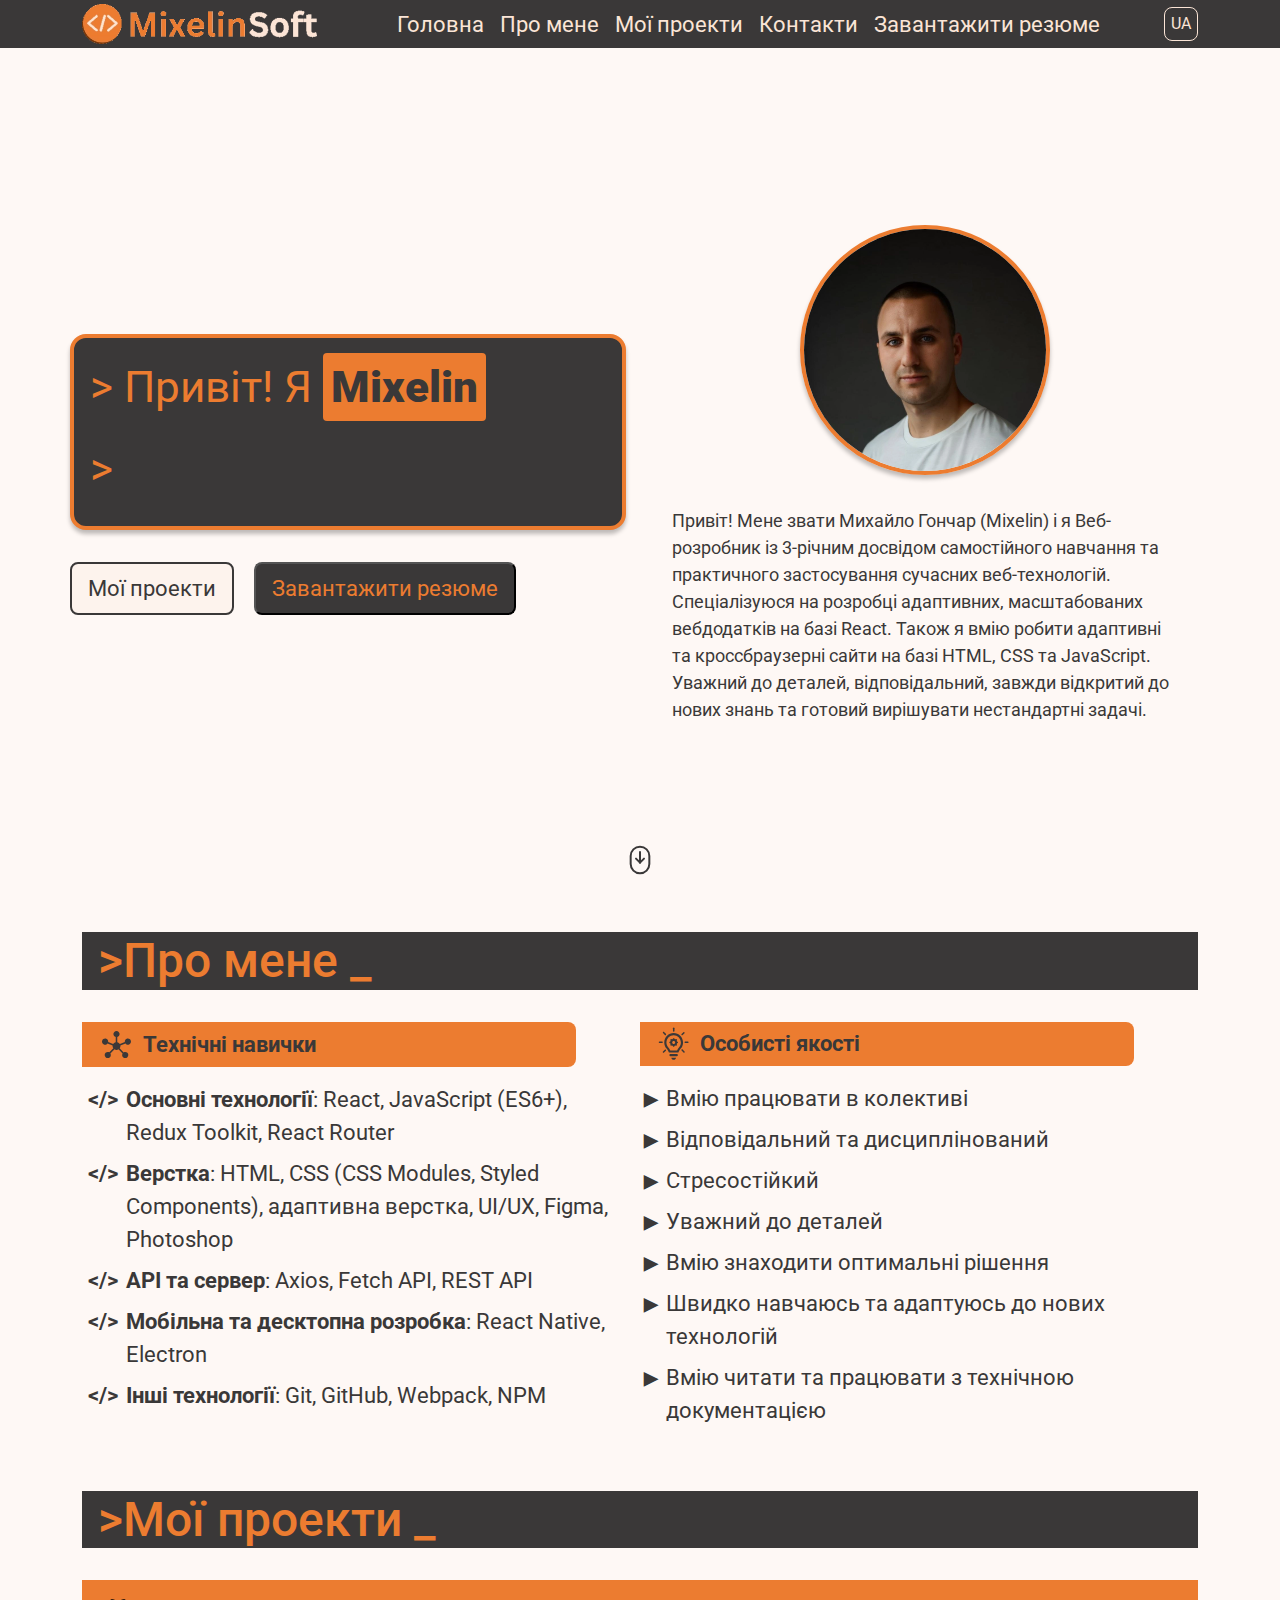
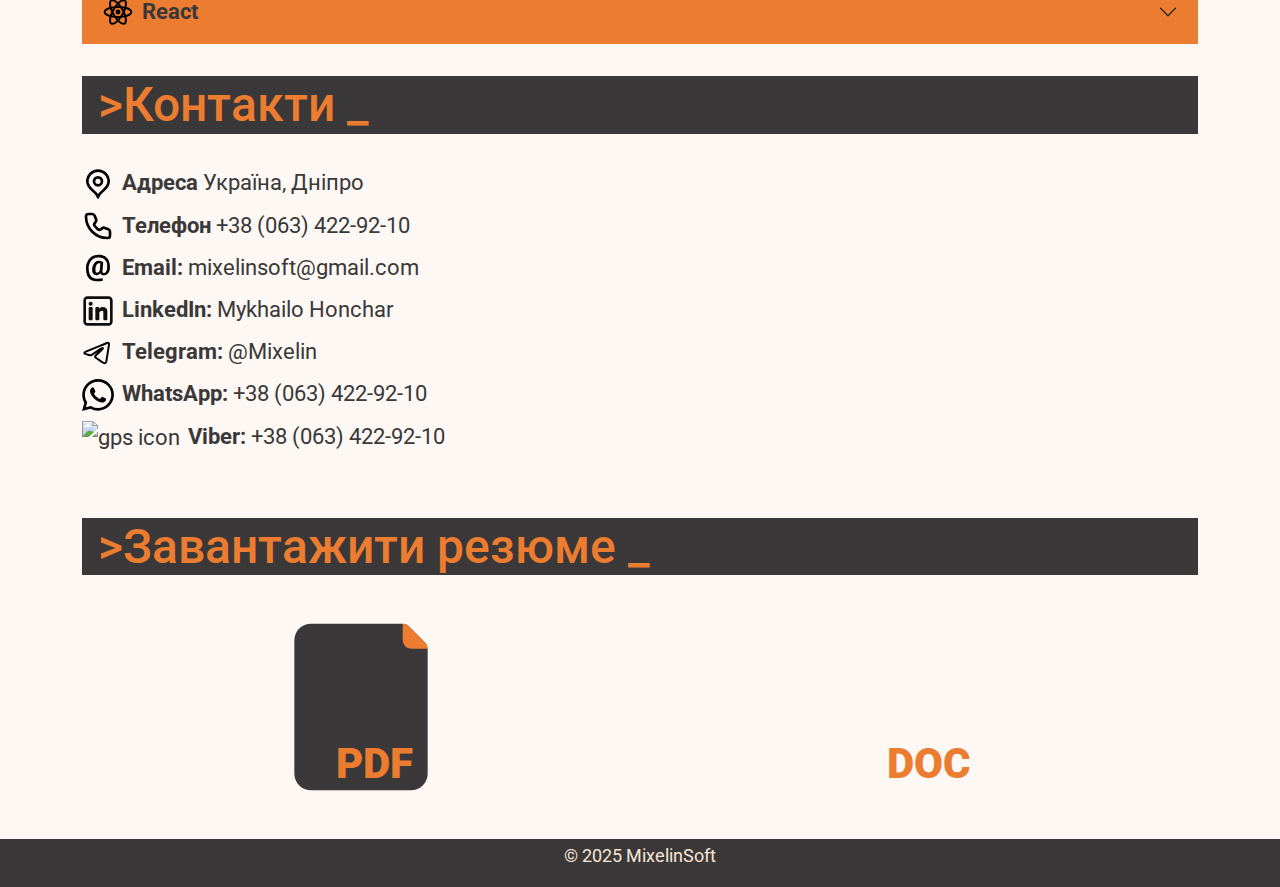
==== index.html @ 6a60ce45 "uncomment project menu items in index.html for visibility" ====
<!DOCTYPE html>
<html lang="en">
  <head>
    <meta charset="UTF-8" />
    <meta name="viewport" content="width=device-width, user-scalable=no" />
    <link rel="preconnect" href="https://fonts.googleapis.com" />
    <link rel="preconnect" href="https://fonts.gstatic.com" crossorigin />
    <link
      href="https://fonts.googleapis.com/css2?family=Roboto:ital,wght@0,100..900;1,100..900&display=swap"
      rel="stylesheet"
    />
    <link rel="stylesheet" href="css/reset.css" />
    <link rel="stylesheet" href="css/bootstrap.min.css" />
    <link rel="stylesheet" href="css/style.css" />
    <title>MixelinSoft</title>
  </head>
  <body>
    <header>
      <div class="container nav-container">
        <nav>
          <button
            class="menu-button"
            data-bs-toggle="offcanvas"
            data-bs-target="#asideMenu"
          >
            <span></span>
            <span></span>
            <span></span>
          </button>
          <div class="logo">
            <img src="assets//images/Logo.webp" alt="" />
          </div>

          <div class="desktop-menu">
            <ul class="menu-list">
              <li data-text="home" class="menu-item" data-scroll="home">
                Home
              </li>
              <li data-text="about" class="menu-item" data-scroll="about">
                About
              </li>
              <li data-text="projects" class="menu-item" data-scroll="projects">
                My Projects
              </li>
              <li data-text="contacts" class="menu-item" data-scroll="contacts">
                Contancts
              </li>
              <li data-text="cv" class="menu-item" data-scroll="cv">
                Download CV
              </li>
            </ul>
          </div>
          <div class="menu-language">
            <button class="language-button">EN</button>
          </div>

          <div
            class="offcanvas offcanvas-start mobile-menu"
            tabindex="-1"
            id="asideMenu"
            aria-labelledby="offcanvasExampleLabel"
          >
            <div class="offcanvas-header">
              <h3 class="offcanvas-title" data-text="menu">Menu</h3>
              <button
                type="button"
                class="btn-close"
                data-bs-dismiss="offcanvas"
                aria-label="Close"
              ></button>
            </div>
            <div class="offcanvas-body">
              <ul class="menu-list">
                <li
                  data-text="home"
                  class="menu-item"
                  data-scroll="home"
                  data-bs-dismiss="offcanvas"
                >
                  Home
                </li>
                <li
                  data-text="about"
                  class="menu-item"
                  data-scroll="about"
                  data-bs-dismiss="offcanvas"
                >
                  About
                </li>
                <li
                  data-text="projects"
                  class="menu-item"
                  data-scroll="projects"
                  data-bs-dismiss="offcanvas"
                >
                  My Projects
                </li>
                <li
                  data-text="contacts"
                  class="menu-item"
                  data-scroll="contacts"
                  data-bs-dismiss="offcanvas"
                >
                  Contancts
                </li>
                <li
                  data-text="cv"
                  class="menu-item"
                  data-scroll="cv"
                  data-bs-dismiss="offcanvas"
                >
                  Download CV
                </li>
              </ul>
            </div>
          </div>
        </nav>

        <ul class="language-selector">
          <li class="language-selector-item" data-lang="EN">EN</li>
          <li class="language-selector-item" data-lang="UA">UA</li>
          <li class="language-selector-item" data-lang="RU">RU</li>
        </ul>
      </div>
    </header>

    <main>
      <section class="section-hero">
        <div class="container hero-container">
          <div class="hero-content">
            <div class="hero-content-info-container hero-content-block">
              <div class="hero-info-terminal">
                <p>
                  > <span data-text="greeting"></span>
                  <span class="terminal-name">Mixelin</span>
                </p>
                <p>> <span class="typewriter-terminal"></span></p>
              </div>
              <div class="hero-info-buttons">
                <button
                  data-text="projects"
                  class="button button-outline"
                  data-scroll="projects"
                >
                  My Projects
                </button>
                <button data-text="cv" class="button" data-scroll="cv">
                  Download CV
                </button>
              </div>
            </div>
            <div class="hero-content-photo-container hero-content-block">
              <div class="hero-photo">
                <img src="assets/images/Hero.webp" alt="" />
              </div>
              <div data-text="presentation" class="hero-info"></div>
            </div>
          </div>
        </div>
        <div class="scroll">
          <img src="assets/icons/scroll.svg" alt="scroll" />
        </div>
      </section>

      <section class="section-about">
        <div class="container about-container">
          <h2 class="section-title">
            ><span data-text="about">About me</span>
          </h2>
          <div class="about-content">
            <div class="about-block about-techincal-skills">
              <div class="about-block-title">
                <img
                  src="assets/icons/tech-skills.svg"
                  alt="tech skills icon"
                />
                <span data-text="technicalSkills">Techincal Skills</span>
              </div>
              <ul class="about-list">
                <li class="about-list-item">
                  <span class="tech-title" data-text="tech1t">Tech Skill</span>:
                  <span class="tech-description" data-text="tech1d"
                    >Tech Skill</span
                  >
                </li>
                <li class="about-list-item">
                  <span class="tech-title" data-text="tech2t">Tech Skill</span>:
                  <span class="tech-description" data-text="tech2d"
                    >Tech Skill</span
                  >
                </li>
                <li class="about-list-item">
                  <span class="tech-title" data-text="tech3t">Tech Skill</span>:
                  <span class="tech-description" data-text="tech3d"
                    >Tech Skill</span
                  >
                </li>
                <li class="about-list-item">
                  <span class="tech-title" data-text="tech4t">Tech Skill</span>:
                  <span class="tech-description" data-text="tech4d"
                    >Tech Skill</span
                  >
                </li>
                <li class="about-list-item">
                  <span class="tech-title" data-text="tech5t">Tech Skill</span>:
                  <span class="tech-description" data-text="tech5d"
                    >Tech Skill</span
                  >
                </li>
              </ul>
            </div>
            <div class="about-block about-personal-skills">
              <div class="about-block-title">
                <img
                  src="assets/icons/soft-skills.svg"
                  alt="tech skills icon"
                />
                <span data-text="softSkills">Soft Skills</span>
              </div>
              <ul class="about-list">
                <li class="about-list-item soft-skill-item">
                  <span class="tech-description" data-text="soft1"
                    >Soft Skill</span
                  >
                </li>
                <li class="about-list-item soft-skill-item">
                  <span class="tech-description" data-text="soft2"
                    >Soft Skill</span
                  >
                </li>
                <li class="about-list-item soft-skill-item">
                  <span class="tech-description" data-text="soft3"
                    >Soft Skill</span
                  >
                </li>
                <li class="about-list-item soft-skill-item">
                  <span class="tech-description" data-text="soft4"
                    >Soft Skill</span
                  >
                </li>
                <li class="about-list-item soft-skill-item">
                  <span class="tech-description" data-text="soft5"
                    >Soft Skill</span
                  >
                </li>
                <li class="about-list-item soft-skill-item">
                  <span class="tech-description" data-text="soft6"
                    >Soft Skill</span
                  >
                </li>
                <li class="about-list-item soft-skill-item">
                  <span class="tech-description" data-text="soft7"
                    >Soft Skill</span
                  >
                </li>
              </ul>
            </div>
          </div>
        </div>
      </section>

      <section class="section-projects">
        <div class="container projects-container">
          <h2 class="section-title">
            ><span data-text="projects">Projects</span>
          </h2>

          <div class="accordion accordion-flush" id="accordion">
            <!-- <div class="accordion-item">
              <h2 class="accordion-header">
                <button
                  class="accordion-button collapsed"
                  type="button"
                  data-bs-toggle="collapse"
                  data-bs-target="#collapseOne"
                  aria-expanded="true"
                  aria-controls="collapseOne"
                >
                  <div class="accordion-icon">
                    <img src="assets/icons/html.svg" alt="html icon" />
                  </div>
                  <div class="accordion-title" data-text="projectsHTML">
                    HTML Coding
                  </div>
                </button>
              </h2>
              <div
                id="collapseOne"
                data-bs-parent="accordion"
                class="accordion-collapse collapse"
              >
                <div class="accordion-body">
                  Lorem ipsum dolor sit amet, consectetur adipisicing elit.
                  Velit veniam architecto ea similique, praesentium fugiat
                  soluta quidem quia. Velit voluptas cum id eum neque
                  necessitatibus facilis. Qui doloremque fugiat vel.
                </div>
              </div>
            </div> -->

            <div class="accordion-item">
              <h2 class="accordion-header">
                <button
                  class="accordion-button collapsed"
                  type="button"
                  data-bs-toggle="collapse"
                  data-bs-target="#collapseTwo"
                  aria-expanded="false"
                  aria-controls="collapseTwo"
                >
                  <div class="accordion-icon">
                    <img src="assets/icons/react.svg" alt="html icon" />
                  </div>
                  <div class="accordion-title">React</div>
                </button>
              </h2>
              <div
                id="collapseTwo"
                class="accordion-collapse collapse"
                data-bs-parent="accordion"
              >
                <div class="accordion-body">
                  <ul class="projects-list">
                    <li class="projects-list-item">
                      <div class="project-icon">
                        <img
                          src="assets/icons/projects-icons/clover-calc.png"
                        />
                      </div>
                      <div class="project-link">
                        <a
                          href="https://clovercalc.netlify.app/"
                          target="_blank"
                          >CloverCalc</a
                        >
                      </div>
                      <div class="project-description">
                        <span data-text="projectsCloverCalcD"
                          >Project description</span
                        >
                        <div class="project-technologies">
                          <span
                            class="project-technologies-title"
                            data-text="projectTechnologies"
                          >
                            Thech stack
                          </span>
                          <span data-text="projectsCloverCalcT"></span>
                        </div>
                      </div>
                    </li>
                  </ul>
                </div>
              </div>
            </div>
            <!-- <div class="accordion-item">
              <h2 class="accordion-header">
                <button
                  class="accordion-button collapsed"
                  type="button"
                  data-bs-toggle="collapse"
                  data-bs-target="#collapseThree"
                  aria-expanded="false"
                  aria-controls="collapseThree"
                >
                  Accordion Item #3
                </button>
              </h2>
              <div
                id="collapseThree"
                class="accordion-collapse collapse"
                data-bs-parent="#accordionExample"
              >
                <div class="accordion-body">
                  <strong>This is the third item's accordion body.</strong> It
                  is hidden by default, until the collapse plugin adds the
                  appropriate classes that we use to style each element. These
                  classes control the overall appearance, as well as the showing
                  and hiding via CSS transitions. You can modify any of this
                  with custom CSS or overriding our default variables. It's also
                  worth noting that just about any HTML can go within the
                  <code>.accordion-body</code>, though the transition does limit
                  overflow.
                </div>
              </div>
            </div> -->
          </div>
        </div>
      </section>

      <section class="section-contacts">
        <div class="container contacts-container">
          <h2 class="section-title">
            ><span data-text="contacts">Contancts</span>
          </h2>
          <div class="contacts-content">
            <div class="contacts-item">
              <div class="contacts-item-image">
                <img src="assets/icons/gps.svg" alt="gps icon" />
              </div>
              <div class="contacts-item-info">
                <span class="contacts-item-title" data-text="addressTitle"
                  >Address:</span
                >
                <span data-text="address">Ukraine, Dnipro</span>
              </div>
            </div>

            <div class="contacts-item">
              <div class="contacts-item-image">
                <img src="assets/icons/phone.svg" alt="gps icon" />
              </div>
              <div class="contacts-item-info">
                <span class="contacts-item-title" data-text="phoneTitle"
                  >Phone:</span
                >
                <span><a href="tel:+380634229210">+38 (063) 422-92-10</a></span>
              </div>
            </div>

            <div class="contacts-item">
              <div class="contacts-item-image">
                <img src="assets/icons/email.svg" alt="gps icon" />
              </div>
              <div class="contacts-item-info">
                <span class="contacts-item-title">Email:</span>
                <span>
                  <a href="mailto:mixelinsoft@gmail.com"
                    >mixelinsoft@gmail.com</a
                  >
                </span>
              </div>
            </div>

            <div class="contacts-item">
              <div class="contacts-item-image">
                <img src="assets/icons/linkedin.svg" alt="gps icon" />
              </div>
              <div class="contacts-item-info">
                <span class="contacts-item-title">LinkedIn:</span>
                <span>
                  <a
                    href="https://www.linkedin.com/in/mykhailo-honchar-840920263/"
                    target="_blank"
                    >Mykhailo Honchar</a
                  >
                </span>
              </div>
            </div>

            <div class="contacts-item">
              <div class="contacts-item-image">
                <img src="assets/icons/telegram.svg" alt="gps icon" />
              </div>
              <div class="contacts-item-info">
                <span class="contacts-item-title">Telegram:</span>
                <span>
                  <a href="https://t.me/Mixelin" target="_blank">@Mixelin</a>
                </span>
              </div>
            </div>

            <div class="contacts-item">
              <div class="contacts-item-image">
                <img src="assets/icons/whatsapp.svg" alt="gps icon" />
              </div>
              <div class="contacts-item-info">
                <span class="contacts-item-title">WhatsApp:</span>
                <span>
                  <a href="https://wa.me/380634229210" target="_blank"
                    >+38 (063) 422-92-10</a
                  >
                </span>
              </div>
            </div>

            <div class="contacts-item">
              <div class="contacts-item-image">
                <img src="assets/icons/Viber.svg" alt="gps icon" />
              </div>
              <div class="contacts-item-info">
                <span class="contacts-item-title">Viber:</span>
                <span>
                  <a href="viber://chat?number=%2B380634229210" target="_blank"
                    >+38 (063) 422-92-10</a
                  >
                </span>
              </div>
            </div>
          </div>
        </div>
      </section>

      <section class="section-cv">
        <div class="container cv-container">
          <h2 class="section-title">><span data-text="cv">CV </span></h2>
          <div class="cv-content">
            <div class="cv-doc-button" data-doc-type="pdf">
              <img src="assets/icons/doc.svg" alt="" />
              <div class="cv-doc-type">PDF</div>
              <div class="cv-links">
                <a download href="cv/Mykhailo Honchar - CV.pdf">EN</a>
                <a download href="cv/Михайло Гончар - Резюме.pdf">UA</a>
                <a download href="cv/Михаил Гончар - Резюме.pdf">RU</a>
              </div>
            </div>
            <div class="cv-doc-button" data-doc-type="doc">
              <img src="assets/icons/DOC.svg" alt="" />
              <div class="cv-doc-type">DOC</div>
              <div class="cv-links">
                <a download href="cv/Mykhailo Honchar - CV.docx">EN</a>
                <a download href="cv/Михайло Гончар - Резюме.docx">UA</a>
                <a download href="cv/Михаил Гончар - Резюме.docx">RU</a>
              </div>
            </div>
          </div>
        </div>
      </section>

      <img
        class="scrollToTop"
        src="assets/icons/up.svg"
        alt="scroll to top button"
        style="opacity: 0; visibility: hidden"
      />
    </main>

    <footer class="footer">
      <p class="copyright">© 2025 MixelinSoft</p>
    </footer>

    <script type="module" src="js/data-localization.js"></script>
    <script type="module" src="js/localization.js"></script>
    <script src="js/bootstrap.min.js"></script>
    <script src="https://unpkg.com/typewriter-effect@latest/dist/core.js"></script>
    <script defer type="module" src="js/index.js"></script>
  </body>
</html>
---- css/style.css ----
/* Variables */
:root {
  --backgroundcolor: rgba(251, 229, 214, 0.25);
  --darkColor: rgba(58, 56, 56, 255);
  --orangeColor: rgba(236, 124, 48, 255);
  --lightColor: rgba(251, 229, 214, 255);
}

/* ScrollBar */
::-webkit-scrollbar {
  width: 8px;
}
::-webkit-scrollbar-track {
  background: var(--backgroundcolor);
  border-radius: 10px;
}
::-webkit-scrollbar-thumb {
  background: var(--orangeColor);
  border: 1px solid var(--lightColor);
  border-radius: 10px;
}
::-webkit-scrollbar-thumb:hover {
  background: var(--darkColor);
}
::-webkit-scrollbar-button {
  display: none;
}

/* Scroll To Top Button */
.scrollToTop {
  width: 32px;
  height: 32px;
  position: fixed;
  bottom: 32px;
  right: 16px;
  cursor: pointer;
  transition: opacity 0.3s ease-in-out, visibility 0.3s ease-in-out;
}
.scrollToTop:hover {
  opacity: 1;
}

/* Global Styles */
body {
  background-color: var(--backgroundcolor);
  color: var(--darkColor);
  font-family: roboto;
  padding-top: 48px;
}
.container {
  height: 100%;
}
.button {
  font-size: 22px;
  border-radius: 8px;
  padding: 8px 16px;
  background-color: var(--darkColor);
  color: var(--orangeColor);
}
.button-outline {
  background-color: var(--backgroundcolor);
  color: var(--darkColor);
  border: 2px solid var(--darkColor);
}
.section-title {
  margin-top: 32px;
  margin-bottom: 32px;
  padding-left: 16px;
  background-color: var(--darkColor);
  color: var(--orangeColor);
  font-size: 48px;
}
.section-title::after {
  content: ' _';
  opacity: 1;
  animation: blink 1s infinite;
}

/* Header */
header {
  position: fixed;
  top: 0;
  left: 0;
  right: 0;
  height: 48px;
  background-color: var(--darkColor);
  z-index: 1000;
}
nav {
  height: 100%;
  display: flex;
  align-items: center;
  justify-content: space-between;
}
.nav-container {
  position: relative;
}
.menu-button {
  display: none;
  flex-direction: column;
  width: 40px;
  height: 40px;
  background-color: transparent;
  border: none;
  position: fixed;
  padding: 0 4px;
  left: 4px;
}
.menu-button span {
  background-color: var(--lightColor);
  border-radius: 6px;
  height: 4px;
  margin: 4px 0;
}
.logo {
  height: 100%;
  padding: 4px 0;
  display: flex;
  align-items: center;
  cursor: pointer;
  transform: scale(1);
  transition: transform 0.1s ease-in-out;
}
.logo:hover {
  transform: scale(1.025);
}
.logo img {
  height: 100%;
}
.desktop-menu {
  display: flex;
  height: 100%;
  align-items: center;
}
.mobile-menu .menu-item {
  color: var(--darkColor);
  font-size: 28px;
  cursor: pointer;
  border-bottom: 1px solid var(--darkColor);
  margin-bottom: 6px;
}
.desktop-menu .menu-list {
  height: 100%;
  display: flex;
  align-items: center;
  margin: 0;
}
.desktop-menu .menu-item {
  margin-left: 16px;
  cursor: pointer;
  font-size: 22px;
  color: var(--lightColor);
  border: none;
}
.desktop-menu .menu-item:hover {
  color: white;
  border-bottom: 1px solid white;
  text-shadow: 0 4px 4px rgba(255, 255, 255, 0.25);
}
.menu-language {
  position: relative;
  margin-left: 32px;
}
.language-button {
  padding: 4px 6px;
  border-radius: 8px;
  border: 1px solid var(--lightColor);
  background-color: var(--darkColor);
  color: var(--lightColor);
  cursor: pointer;
}
.language-selector {
  display: none;
  position: absolute;
  right: 8px;
  top: 48px;
  width: 64px;
  padding: 0;
  background-color: var(--darkColor);
  border: 1px solid var(--lightColor);
  border-top: none;
  border-radius: 0 0 8px 8px;
  transition: opacity 0.3s ease-in-out;
}
.active {
  display: block;
}
.language-selector-item {
  text-align: center;
  padding: 4px 0;
  cursor: pointer;
  color: var(--lightColor);
}
.language-selector-item:not(:last-child) {
  border-bottom: 1px solid var(--lightColor);
}

/* Hero Section */
.section-hero {
  height: calc(100vh - 48px);
  min-height: calc(100vh - 48px);
  padding-bottom: 48px;
}
.hero-container {
  padding: 16px 0;
  display: flex;
  justify-content: center;
  align-items: center;
  height: 100%;
}
.hero-content {
  display: flex;
  align-items: center;
  width: 100%;
}
.hero-content-block {
  padding-top: 48px;
  width: 50%;
  height: 100%;
}
.hero-content-info-container {
  display: flex;
  flex-direction: column;
  justify-content: center;
}
.hero-info-terminal {
  width: calc(100% - 14px);
  height: 196px;
  border: 4px solid var(--orangeColor);
  padding: 16px;
  border-radius: 16px;
  font-size: 44px;
  background-color: var(--darkColor);
  color: var(--orangeColor);
  box-shadow: 0 4px 4px rgba(0, 0, 0, 0.25);
  cursor: crosshair;
  user-select: none;
}
.terminal-name {
  padding: 8px;
  border-radius: 4px;
  font-weight: 900;
  background-color: var(--orangeColor);
  color: var(--darkColor);
}
.hero-info-buttons {
  margin-top: 32px;
}
.hero-info-buttons button {
  margin-right: 16px;
}
.hero-content-photo-container {
  display: flex;
  flex-direction: column;
  justify-content: center;
  align-items: center;
}
.hero-photo img {
  border: 4px solid var(--orangeColor);
  border-radius: 50%;
  width: 400px;
  box-shadow: 0 4px 4px rgba(0, 0, 0, 0.25);
  cursor: none;
}
.hero-info {
  margin-top: 32px;
  font-size: 18px;
  padding: 0 32px;
}
.scroll {
  position: absolute;
  bottom: 24px;
  left: 50%;
  transform: translateX(-50%);
}

/* About Section */
.about-content {
  display: flex;
}
.about-block {
  width: 50%;
}
.about-block-title {
  display: flex;
  align-items: center;
  width: calc(100% - 64px);
  background-color: var(--orangeColor);
  color: var(--darkColor);
  border-radius: 0 8px 8px 0;
  font-size: 22px;
  font-weight: 700;
  padding: 4px 16px;
}
.about-block-title img {
  margin-right: 8px;
}
.about-list {
  padding: 16px 8px;
  font-size: 22px;
}
.about-list-item {
  position: relative;
  margin-left: 36px;
}
.about-list-item:not(:last-child) {
  margin-bottom: 8px;
}
.about-list-item::before {
  content: '</>';
  position: absolute;
  left: -38px;
  top: 0;
  font-weight: 700;
}
.tech-title {
  font-weight: 700;
}
.soft-skill-item {
  margin-left: 18px;
}
.soft-skill-item::before {
  left: -22px;
  top: 3px;
  font-size: 18px;
  content: '▶';
}

/* Projects Section */
.accordion-button {
  background-color: var(--orangeColor);
  color: var(--darkColor);
  font-size: 22px;
  font-weight: 700;
  box-shadow: none;
}
.accordion-button:focus {
  box-shadow: none;
}
.accordion-button:not(.collapsed) {
  background-color: var(--lightColor);
  border: none;
}
.accordion-item {
  background-color: var(--backgroundcolor);
}
.accordion-icon {
  margin-right: 8px;
}
.accordion-icon img {
  width: 32px;
  height: 32px;
}
.accordion-title {
  color: var(--darkColor);
}
.projects-list {
  padding-left: 0;
}
.projects-list-item {
  display: flex;
  margin-bottom: 8px;
}
.project-icon {
  margin-top: 4px;
  margin-right: 8px;
}
.project-icon img {
  width: 16px;
  height: 16px;
}
.project-link {
  position: relative;
  font-size: 18px;
  font-weight: 700;
  margin-right: 16px;
}
.project-link::after {
  content: '-';
  position: absolute;
  right: -12px;
}
.project-link a {
  padding: 0;
  color: var(--darkColor);
}
.project-description {
  font-size: 18px;
}
.project-technologies {
  font-weight: 300;
}
.project-technologies-title {
  font-weight: 600;
}
.project-technologies-title::after {
  content: ':';
  margin-right: 2px;
}

/* Contacts Section */
.section-contacts {
  padding-bottom: 32px;
}
.contacts-item {
  display: flex;
  align-items: center;
  font-size: 22px;
}
.contacts-item:not(:last-child) {
  margin-bottom: 8px;
}
.contacts-item a {
  text-decoration: none;
  color: var(--darkColor);
}
.contacts-item-image {
  margin-right: 8px;
}
.contacts-item-image img {
  width: 32px;
  height: 32px;
}
.contacts-item-title {
  font-weight: 700;
}

/* CV Section */
.cv-content {
  display: flex;
  justify-content: space-around;
  width: 100%;
  padding-bottom: 32px;
}
.cv-doc-button {
  position: relative;
  width: 200px;
  display: flex;
  flex-direction: column;
  align-items: center;
  cursor: pointer;
}
.cv-doc-button img {
  width: 200px;
}
.cv-doc-type {
  position: absolute;
  bottom: 12px;
  right: 48px;
  font-size: 42px;
  font-weight: 900;
  color: var(--orangeColor);
}
.cv-links {
  opacity: 0;
  display: none;
  position: absolute;
  top: 64px;
  padding: 8px 16px;
  border: 1px solid var(--orangeColor);
  border-radius: 8px;
  background-color: var(--darkColor);
  box-shadow: 0 4px 4px rgba(0, 0, 0, 0.25);
  transition: opacity 3s ease-in-out;
}
.cv-links.active {
  opacity: 1;
  display: block;
}
.cv-links a {
  font-size: 24px;
  margin-bottom: 16px;

  text-decoration: none;
  color: var(--lightColor);
}
.cv-links a:not(:last-child)::after {
  content: ' | ';
}

/* Footer */
.footer {
  height: 48px;
  display: flex;
  justify-content: center;
  align-items: center;
  font-size: 18px;
  background-color: var(--darkColor);
  color: var(--lightColor);
}

@media (max-width: 1399px) {
  .hero-photo img {
    width: 250px;
  }
}

@media (max-width: 1199px) {
  .desktop-menu .menu-item {
    margin-left: 12px;
    cursor: pointer;
    font-size: 18px;
    color: var(--lightColor);
    border: none;
  }
  .hero-info-terminal {
    font-size: 40px;
    height: 178px;
  }
  .hero-info {
    line-height: 1.2;
    font-size: 16px;
  }
}

@media (max-width: 991px) {
  .menu-button {
    display: flex;
  }
  .desktop-menu {
    display: none;
  }
  .offcanvas {
    background-color: #fef8f5;
    color: var(--darkColor);
  }
  .offcanvas .menu-item {
    color: var(--darkColor);
  }
  .logo {
    margin-left: 36px;
  }
  .scroll {
    display: none;
  }
  .section-hero {
    height: 100%;
  }
  .hero-content {
    flex-direction: column;
  }
  .hero-content-block {
    width: 100%;
  }
  .hero-info-buttons {
    margin-top: 16px;
    margin-bottom: 16px;
  }
  .hero-photo img {
    width: 400px;
  }
  .about-content {
    flex-direction: column;
  }
  .about-block {
    width: 100%;
  }
}

@media (max-width: 767px) {
  .section-title {
    font-size: 32px;
  }
}
@media (max-width: 575px) {
  .logo {
    padding-left: 8px;
  }
  .logo img {
    width: 200px;
    height: auto;
  }
  .hero-container {
    padding-top: 8px;
  }
  .hero-content-block {
    padding-top: 0;
  }
  .hero-content-info-container {
    padding: 0 8px;
  }
  .hero-info-terminal {
    font-size: 28px;
    height: 136px;
    width: 100%;
  }
  .button {
    font-size: 16px;
    border-radius: 4px;
    padding: 4px 8px;
  }
  .hero-info-buttons {
    display: flex;
    justify-content: center;
  }
  .hero-info-buttons button {
    margin: 0 8px;
  }
  .hero-photo img {
    width: 280px;
  }
  .hero-info {
    padding: 0 16px;
  }
  .section-title {
    font-size: 26px;
    margin-top: 8px;
    margin-bottom: 8px;
    padding: 2px 8px;
  }
  .about-block-title {
    font-size: 18px;
  }
  .about-block-title img {
    margin-right: 4px;
    margin-bottom: 2px;
    width: 20px;
  }
  .about-list {
    padding: 8px 4px;
    font-size: 16px;
  }
  .about-list-item {
    margin-bottom: 4px;
    margin-left: 22px;
  }
  .about-list-item::before {
    left: -24px;
  }
  .soft-skill-item {
    margin-left: 14px;
  }
  .soft-skill-item::before {
    left: -18px;
    top: 0;
  }
  .contacts-item {
    font-size: 16px;
  }
  .contacts-item-image img {
    width: 24px;
    height: 24px;
  }
  .cv-content {
    flex-direction: column;
    align-items: center;
  }
  .cv-doc-button {
    flex-direction: row;
    justify-content: center;
    align-items: center;
  }
  .cv-doc-button:not(:last-child) {
    margin-bottom: 32px;
  }
}

@keyframes blink {
  0% {
    opacity: 1;
  }
  50% {
    opacity: 0;
  }
  100% {
    opacity: 1;
  }
}
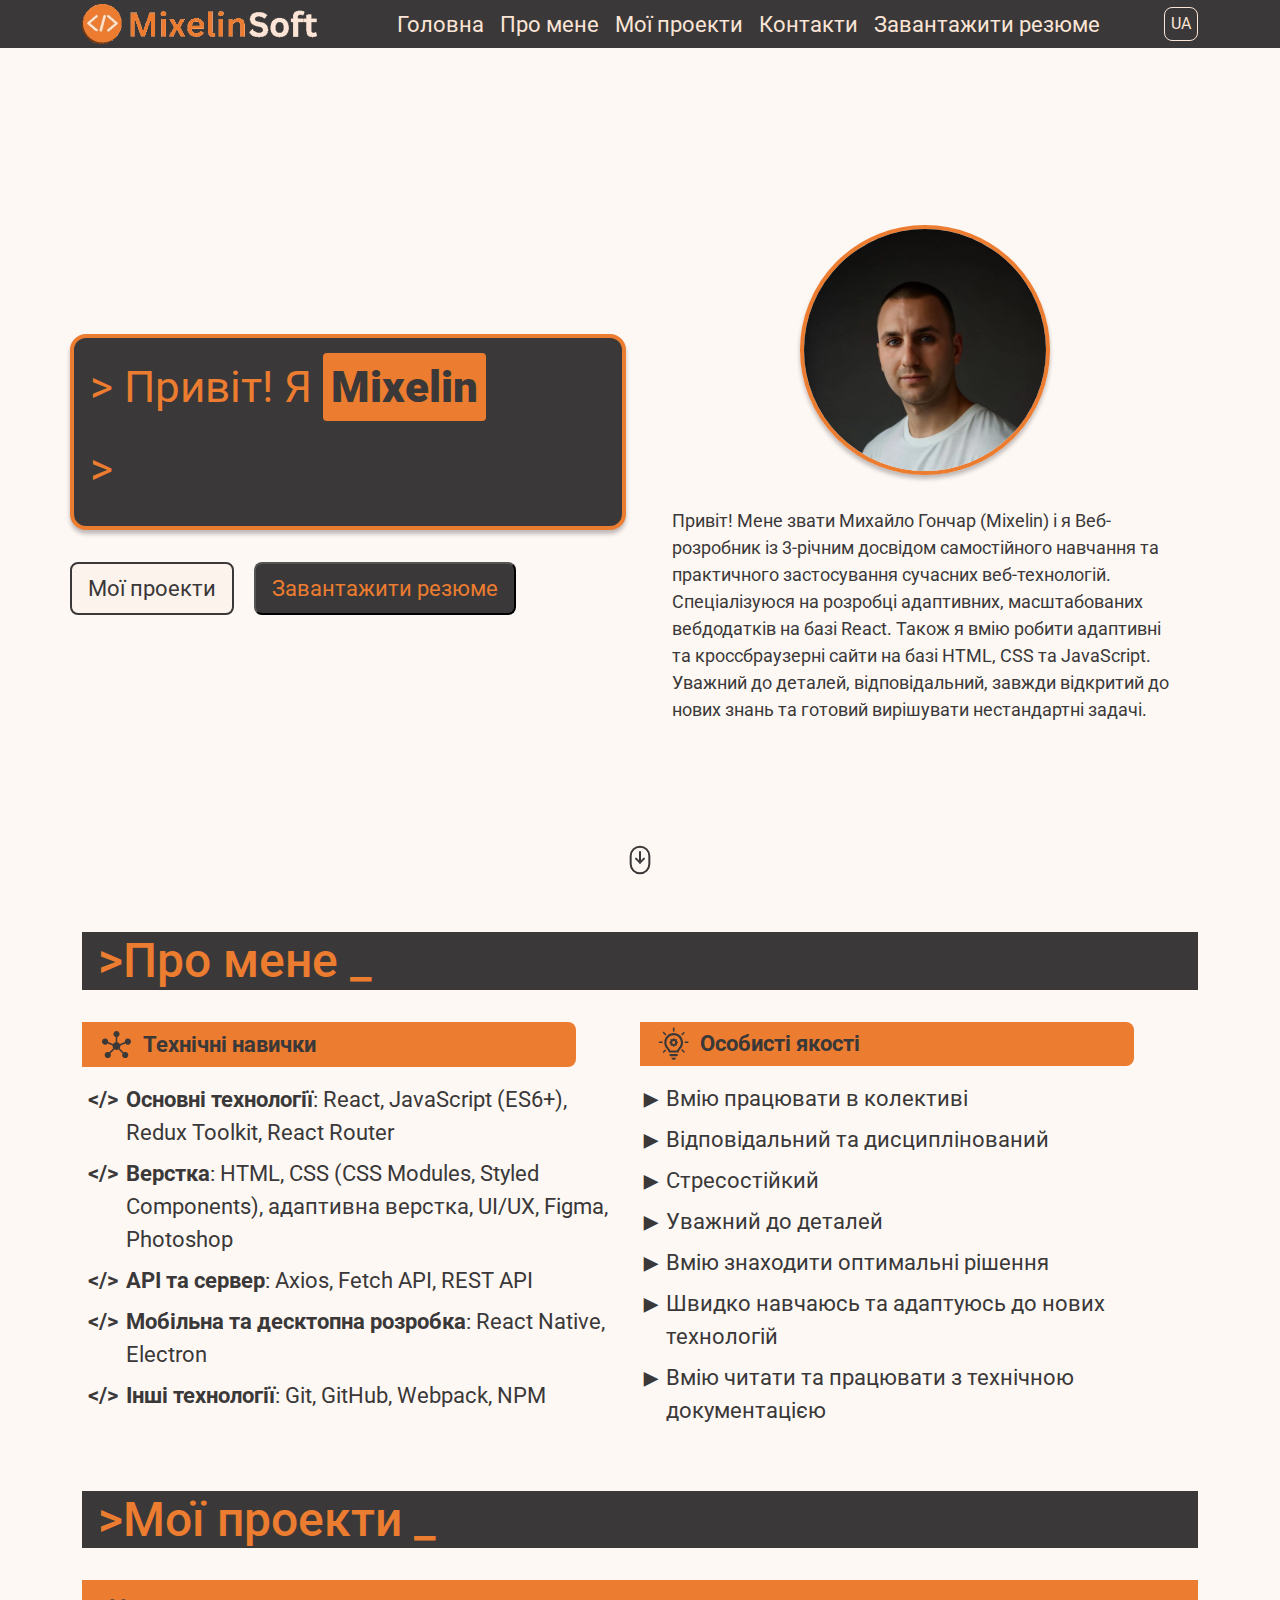
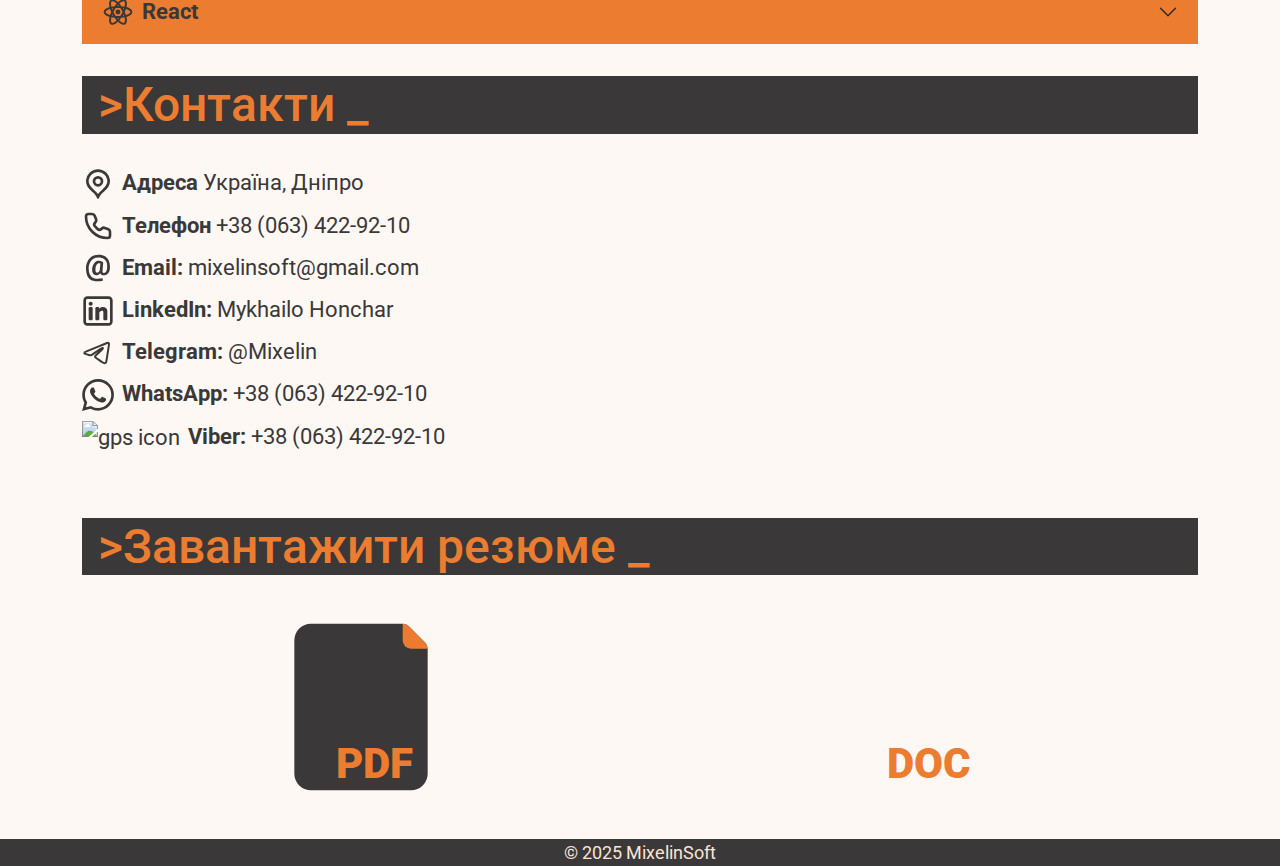
==== commit ae20b29a: "remove unused CSS file, update SVG icons, and add animations stylesheet" ====
--- a/index.html
+++ b/index.html
@@ -6,12 +6,30 @@
     <link rel="preconnect" href="https://fonts.googleapis.com" />
     <link rel="preconnect" href="https://fonts.gstatic.com" crossorigin />
     <link
-      href="https://fonts.googleapis.com/css2?family=Roboto:ital,wght@0,100..900;1,100..900&display=swap"
+      href="https://fonts.googleapis.com/css2?family=Roboto:wght@300;400;700;900&display=swap"
       rel="stylesheet"
     />
+
+    <link
+      rel="icon"
+      type="image/png"
+      href="favicon/favicon-96x96.png"
+      sizes="96x96"
+    />
+    <link rel="icon" type="image/svg+xml" href="favicon/favicon.svg" />
+    <link rel="shortcut icon" href="favicon/favicon.ico" />
+    <link
+      rel="apple-touch-icon"
+      sizes="180x180"
+      href="favicon/apple-touch-icon.png"
+    />
+    <meta name="apple-mobile-web-app-title" content="MixelinSoft" />
+    <link rel="manifest" href="favicon/site.webmanifest" />
     <link rel="stylesheet" href="css/reset.css" />
     <link rel="stylesheet" href="css/bootstrap.min.css" />
     <link rel="stylesheet" href="css/style.css" />
+    <link rel="stylesheet" href="css/responsive.css" />
+    <link rel="stylesheet" href="css/animations.css" />
     <title>MixelinSoft</title>
   </head>
   <body>
@@ -284,6 +302,7 @@
                   </div>
                 </button>
               </h2>
+
               <div
                 id="collapseOne"
                 data-bs-parent="accordion"
@@ -298,61 +317,99 @@
               </div>
             </div> -->
 
-            <div class="accordion-item">
-              <h2 class="accordion-header">
-                <button
-                  class="accordion-button collapsed"
-                  type="button"
-                  data-bs-toggle="collapse"
-                  data-bs-target="#collapseTwo"
-                  aria-expanded="false"
-                  aria-controls="collapseTwo"
-                >
-                  <div class="accordion-icon">
-                    <img src="assets/icons/react.svg" alt="html icon" />
+            <div class="accordion accordion-flush" id="accordion">
+              <div class="accordion-item">
+                <h2 class="accordion-header">
+                  <button
+                    class="accordion-button collapsed"
+                    type="button"
+                    data-bs-toggle="collapse"
+                    data-bs-target="#collapseTwo"
+                    aria-expanded="false"
+                    aria-controls="collapseTwo"
+                  >
+                    <div class="accordion-icon">
+                      <img src="assets/icons/react.svg" alt="react icon" />
+                    </div>
+                    <div class="accordion-title">React</div>
+                  </button>
+                </h2>
+                <div
+                  id="collapseTwo"
+                  class="accordion-collapse collapse"
+                  data-bs-parent="#accordionExample"
+                >
+                  <div class="accordion-body">
+                    <ul class="projects-list">
+                      <li class="projects-list-item">
+                        <div class="project-link">
+                          <a
+                            href="https://gs-tools.netlify.app/"
+                            target="_blank"
+                          >
+                            <div class="project-icon">
+                              <img
+                                src="assets/icons/projects-icons/gs-tools.png"
+                              />
+                            </div>
+                            <div>GS-Tools</div>
+                          </a>
+                        </div>
+
+                        <div class="project-description">
+                          <span data-text="projectGSToolsD"
+                            >Project description</span
+                          >
+                          <div class="project-technologies">
+                            <span
+                              class="project-technologies-title"
+                              data-text="projectTechnologies"
+                            >
+                              Tech stack
+                            </span>
+                            <span data-text="projectGSToolsT"
+                              >Technologies</span
+                            >
+                          </div>
+                        </div>
+                      </li>
+                      <li class="projects-list-item">
+                        <div class="project-link">
+                          <a
+                            href="https://clovercalc.netlify.app/"
+                            target="_blank"
+                          >
+                            <div class="project-icon">
+                              <img
+                                src="assets/icons/projects-icons/clover-calc.png"
+                              />
+                            </div>
+                            <div>CloverCalc</div>
+                          </a>
+                        </div>
+                        <div class="project-description">
+                          <span data-text="projectCloverCalcD"
+                            >Project description</span
+                          >
+                          <div class="project-technologies">
+                            <span
+                              class="project-technologies-title"
+                              data-text="projectTechnologies"
+                            >
+                              Tech stack
+                            </span>
+                            <span data-text="projectCloverCalcT"
+                              >Technologies</span
+                            >
+                          </div>
+                        </div>
+                      </li>
+                    </ul>
                   </div>
-                  <div class="accordion-title">React</div>
-                </button>
-              </h2>
-              <div
-                id="collapseTwo"
-                class="accordion-collapse collapse"
-                data-bs-parent="accordion"
-              >
-                <div class="accordion-body">
-                  <ul class="projects-list">
-                    <li class="projects-list-item">
-                      <div class="project-icon">
-                        <img
-                          src="assets/icons/projects-icons/clover-calc.png"
-                        />
-                      </div>
-                      <div class="project-link">
-                        <a
-                          href="https://clovercalc.netlify.app/"
-                          target="_blank"
-                          >CloverCalc</a
-                        >
-                      </div>
-                      <div class="project-description">
-                        <span data-text="projectsCloverCalcD"
-                          >Project description</span
-                        >
-                        <div class="project-technologies">
-                          <span
-                            class="project-technologies-title"
-                            data-text="projectTechnologies"
-                          >
-                            Thech stack
-                          </span>
-                          <span data-text="projectsCloverCalcT"></span>
-                        </div>
-                      </div>
-                    </li>
-                  </ul>
                 </div>
               </div>
             </div>
+
             <!-- <div class="accordion-item">
               <h2 class="accordion-header">
                 <button
@@ -383,7 +440,8 @@
                   overflow.
                 </div>
               </div>
-            </div> -->
+            </div> 
+          </div>-->
           </div>
         </div>
       </section>
--- a/css/style.css
+++ b/css/style.css
@@ -1,9 +1,11 @@
 /* Variables */
 :root {
   --backgroundcolor: rgba(251, 229, 214, 0.25);
-  --darkColor: rgba(58, 56, 56, 255);
-  --orangeColor: rgba(236, 124, 48, 255);
-  --lightColor: rgba(251, 229, 214, 255);
+  --darkColor: rgba(58, 56, 56, 1);
+  /* /3a3838 */
+  --orangeColor: rgba(236, 124, 48, 1);
+  /* #ec7b30 */
+  --lightColor: rgba(251, 229, 214, 1);
 }
 
 /* ScrollBar */
@@ -260,7 +262,7 @@
   border-radius: 50%;
   width: 400px;
   box-shadow: 0 4px 4px rgba(0, 0, 0, 0.25);
-  cursor: none;
+  cursor: cell;
 }
 .hero-info {
   margin-top: 32px;
@@ -360,29 +362,34 @@
 .projects-list-item {
   display: flex;
   margin-bottom: 8px;
+  border-bottom: 1px solid var(--orangeColor);
+}
+.project-link {
+  display: flex;
+  height: 24px;
+  min-width: 128px;
+  font-size: 20px;
+  font-weight: 700;
+  margin-right: 16px;
 }
 .project-icon {
-  margin-top: 4px;
   margin-right: 8px;
+  padding-bottom: 4px;
 }
 .project-icon img {
   width: 16px;
   height: 16px;
 }
-.project-link {
-  position: relative;
-  font-size: 18px;
-  font-weight: 700;
-  margin-right: 16px;
-}
-.project-link::after {
-  content: '-';
-  position: absolute;
-  right: -12px;
-}
 .project-link a {
+  display: flex;
+  align-items: center;
+  text-wrap: nowrap;
   padding: 0;
   color: var(--darkColor);
+  transition: color 0.3s ease-in-out;
+}
+.project-link a:hover {
+  color: var(--orangeColor);
 }
 .project-description {
   font-size: 18px;
@@ -391,7 +398,7 @@
   font-weight: 300;
 }
 .project-technologies-title {
-  font-weight: 600;
+  font-weight: 700;
 }
 .project-technologies-title::after {
   content: ':';
@@ -480,7 +487,6 @@
 
 /* Footer */
 .footer {
-  height: 48px;
   display: flex;
   justify-content: center;
   align-items: center;
@@ -488,181 +494,6 @@
   background-color: var(--darkColor);
   color: var(--lightColor);
 }
-
-@media (max-width: 1399px) {
-  .hero-photo img {
-    width: 250px;
-  }
-}
-
-@media (max-width: 1199px) {
-  .desktop-menu .menu-item {
-    margin-left: 12px;
-    cursor: pointer;
-    font-size: 18px;
-    color: var(--lightColor);
-    border: none;
-  }
-  .hero-info-terminal {
-    font-size: 40px;
-    height: 178px;
-  }
-  .hero-info {
-    line-height: 1.2;
-    font-size: 16px;
-  }
-}
-
-@media (max-width: 991px) {
-  .menu-button {
-    display: flex;
-  }
-  .desktop-menu {
-    display: none;
-  }
-  .offcanvas {
-    background-color: #fef8f5;
-    color: var(--darkColor);
-  }
-  .offcanvas .menu-item {
-    color: var(--darkColor);
-  }
-  .logo {
-    margin-left: 36px;
-  }
-  .scroll {
-    display: none;
-  }
-  .section-hero {
-    height: 100%;
-  }
-  .hero-content {
-    flex-direction: column;
-  }
-  .hero-content-block {
-    width: 100%;
-  }
-  .hero-info-buttons {
-    margin-top: 16px;
-    margin-bottom: 16px;
-  }
-  .hero-photo img {
-    width: 400px;
-  }
-  .about-content {
-    flex-direction: column;
-  }
-  .about-block {
-    width: 100%;
-  }
-}
-
-@media (max-width: 767px) {
-  .section-title {
-    font-size: 32px;
-  }
-}
-@media (max-width: 575px) {
-  .logo {
-    padding-left: 8px;
-  }
-  .logo img {
-    width: 200px;
-    height: auto;
-  }
-  .hero-container {
-    padding-top: 8px;
-  }
-  .hero-content-block {
-    padding-top: 0;
-  }
-  .hero-content-info-container {
-    padding: 0 8px;
-  }
-  .hero-info-terminal {
-    font-size: 28px;
-    height: 136px;
-    width: 100%;
-  }
-  .button {
-    font-size: 16px;
-    border-radius: 4px;
-    padding: 4px 8px;
-  }
-  .hero-info-buttons {
-    display: flex;
-    justify-content: center;
-  }
-  .hero-info-buttons button {
-    margin: 0 8px;
-  }
-  .hero-photo img {
-    width: 280px;
-  }
-  .hero-info {
-    padding: 0 16px;
-  }
-  .section-title {
-    font-size: 26px;
-    margin-top: 8px;
-    margin-bottom: 8px;
-    padding: 2px 8px;
-  }
-  .about-block-title {
-    font-size: 18px;
-  }
-  .about-block-title img {
-    margin-right: 4px;
-    margin-bottom: 2px;
-    width: 20px;
-  }
-  .about-list {
-    padding: 8px 4px;
-    font-size: 16px;
-  }
-  .about-list-item {
-    margin-bottom: 4px;
-    margin-left: 22px;
-  }
-  .about-list-item::before {
-    left: -24px;
-  }
-  .soft-skill-item {
-    margin-left: 14px;
-  }
-  .soft-skill-item::before {
-    left: -18px;
-    top: 0;
-  }
-  .contacts-item {
-    font-size: 16px;
-  }
-  .contacts-item-image img {
-    width: 24px;
-    height: 24px;
-  }
-  .cv-content {
-    flex-direction: column;
-    align-items: center;
-  }
-  .cv-doc-button {
-    flex-direction: row;
-    justify-content: center;
-    align-items: center;
-  }
-  .cv-doc-button:not(:last-child) {
-    margin-bottom: 32px;
-  }
-}
-
-@keyframes blink {
-  0% {
-    opacity: 1;
-  }
-  50% {
-    opacity: 0;
-  }
-  100% {
-    opacity: 1;
-  }
-}
+.copyright {
+  margin: 0;
+}
--- a/css/responsive.css
+++ b/css/responsive.css
@@ -0,0 +1,190 @@
+@media (max-width: 1399px) {
+  .hero-photo img {
+    width: 250px;
+  }
+}
+
+@media (max-width: 1199px) {
+  .desktop-menu .menu-item {
+    margin-left: 12px;
+    cursor: pointer;
+    font-size: 18px;
+    color: var(--lightColor);
+    border: none;
+  }
+  .hero-info-terminal {
+    font-size: 40px;
+    height: 178px;
+  }
+  .hero-info {
+    line-height: 1.2;
+    font-size: 16px;
+  }
+}
+
+@media (max-width: 991px) {
+  .menu-button {
+    display: flex;
+  }
+  .desktop-menu {
+    display: none;
+  }
+  .offcanvas {
+    background-color: #fef8f5;
+    color: var(--darkColor);
+  }
+  .offcanvas .menu-item {
+    color: var(--darkColor);
+  }
+  .logo {
+    margin-left: 36px;
+  }
+  .scroll {
+    display: none;
+  }
+  .section-hero {
+    height: 100%;
+  }
+  .hero-content {
+    flex-direction: column;
+  }
+  .hero-content-block {
+    width: 100%;
+  }
+  .hero-info-buttons {
+    margin-top: 16px;
+    margin-bottom: 16px;
+  }
+  .hero-photo img {
+    width: 400px;
+  }
+  .about-content {
+    flex-direction: column;
+  }
+  .about-block {
+    width: 100%;
+  }
+  .projects-list-item {
+    flex-direction: column;
+  }
+  .project-link {
+    height: 32px;
+    margin-bottom: 8px;
+  }
+  .project-icon img {
+    width: 32px;
+    height: 32px;
+  }
+}
+
+@media (max-width: 767px) {
+  .section-title {
+    font-size: 32px;
+  }
+}
+@media (max-width: 575px) {
+  .logo {
+    padding-left: 8px;
+  }
+  .logo img {
+    width: 200px;
+    height: auto;
+  }
+  .hero-container {
+    padding-top: 8px;
+  }
+  .hero-content-block {
+    padding-top: 0;
+  }
+  .hero-content-info-container {
+    padding: 0 8px;
+  }
+  .hero-info-terminal {
+    font-size: 28px;
+    height: 136px;
+    width: 100%;
+  }
+  .button {
+    font-size: 16px;
+    border-radius: 4px;
+    padding: 4px 8px;
+  }
+  .hero-info-buttons {
+    display: flex;
+    justify-content: center;
+  }
+  .hero-info-buttons button {
+    margin: 0 8px;
+  }
+  .hero-photo img {
+    width: 280px;
+  }
+  .hero-info {
+    padding: 0 16px;
+  }
+  .section-title {
+    font-size: 26px;
+    margin-top: 8px;
+    margin-bottom: 8px;
+    padding: 2px 8px;
+  }
+  .about-block-title {
+    font-size: 18px;
+  }
+  .about-block-title img {
+    margin-right: 4px;
+    margin-bottom: 2px;
+    width: 20px;
+  }
+  .about-list {
+    padding: 8px 4px;
+    font-size: 16px;
+  }
+  .about-list-item {
+    margin-bottom: 4px;
+    margin-left: 22px;
+  }
+  .about-list-item::before {
+    left: -24px;
+  }
+  .soft-skill-item {
+    margin-left: 14px;
+  }
+  .soft-skill-item::before {
+    left: -18px;
+    top: 0;
+  }
+  .accordion-button {
+    font-size: 18px;
+    align-items: center;
+  }
+  .accordion-icon {
+    padding-bottom: 2px;
+  }
+  .accordion-icon img {
+    width: 18px;
+    height: 18px;
+  }
+  .project-description {
+    font-size: 16px;
+  }
+  .contacts-item {
+    font-size: 16px;
+  }
+  .contacts-item-image img {
+    width: 24px;
+    height: 24px;
+  }
+  .cv-content {
+    flex-direction: column;
+    align-items: center;
+  }
+  .cv-doc-button {
+    flex-direction: row;
+    justify-content: center;
+    align-items: center;
+  }
+  .cv-doc-button:not(:last-child) {
+    margin-bottom: 32px;
+  }
+}
--- a/css/animations.css
+++ b/css/animations.css
@@ -0,0 +1,11 @@
+@keyframes blink {
+  0% {
+    opacity: 1;
+  }
+  50% {
+    opacity: 0;
+  }
+  100% {
+    opacity: 1;
+  }
+}
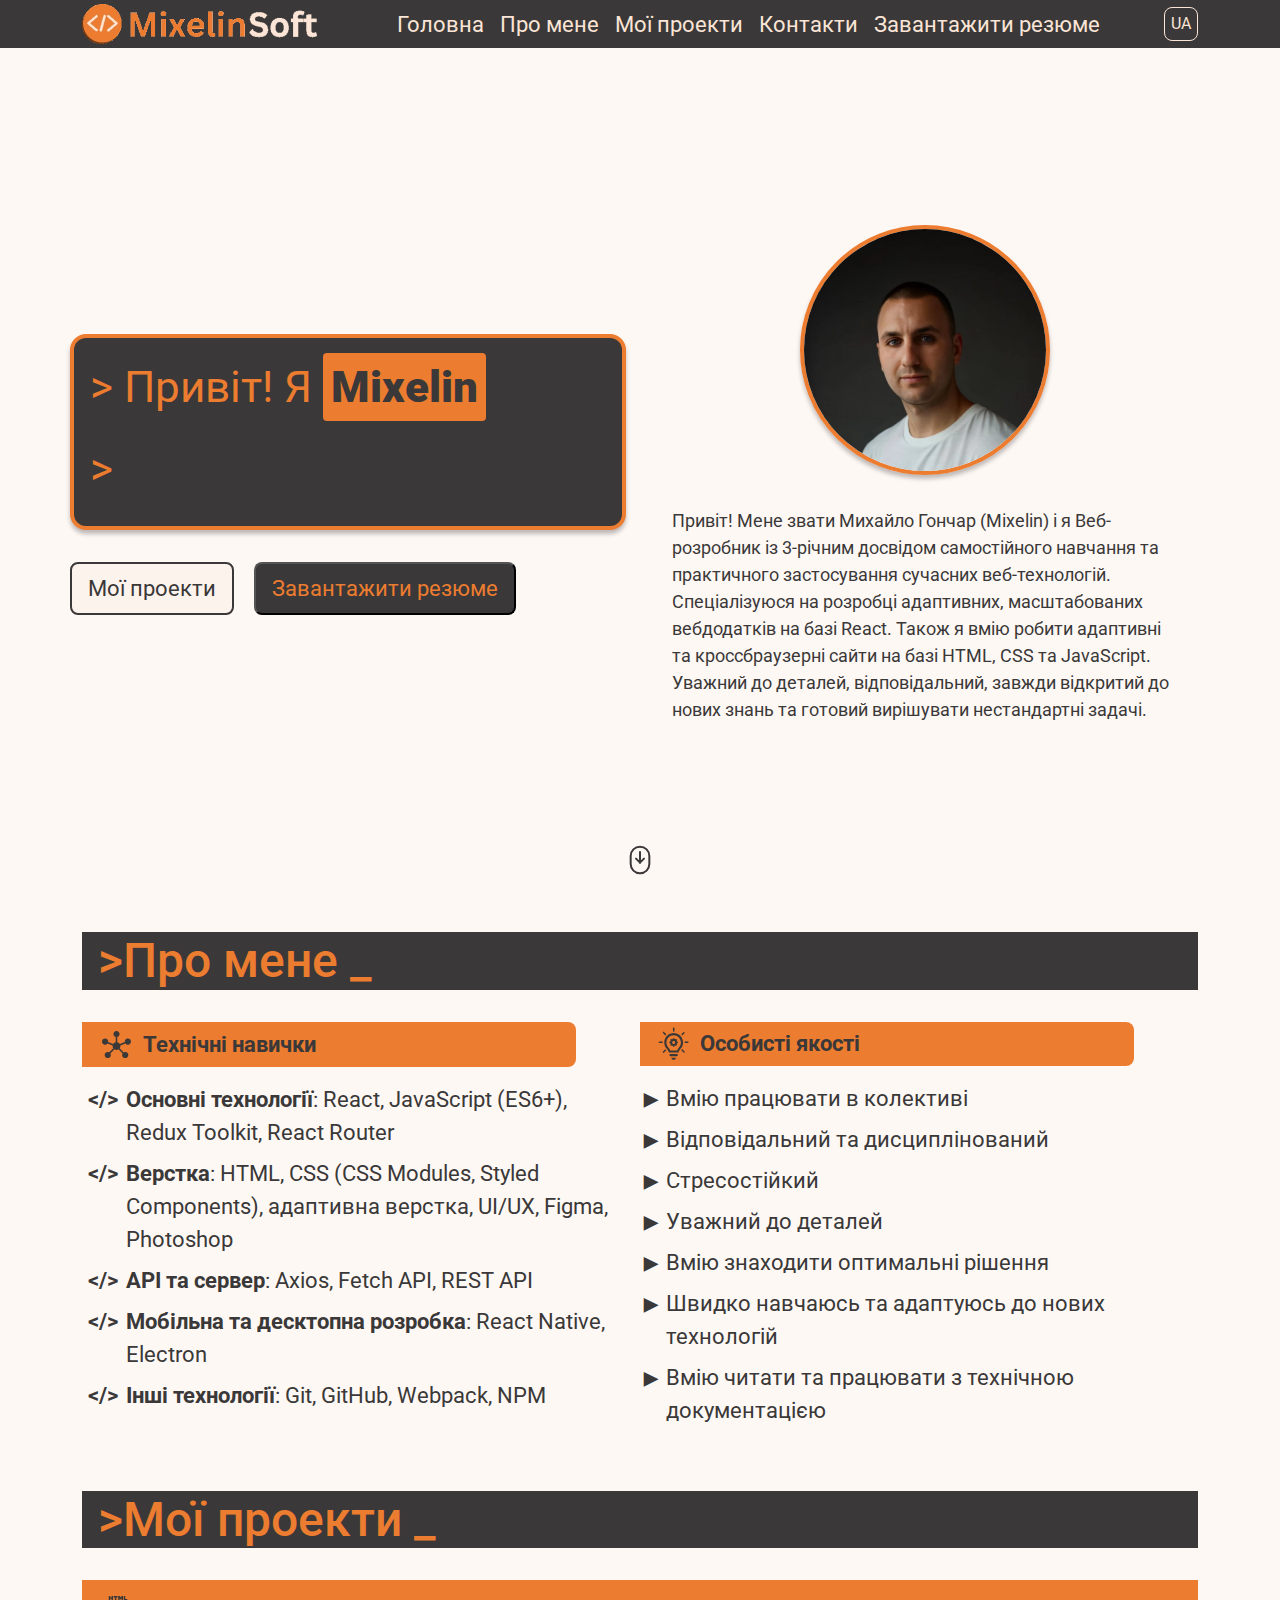
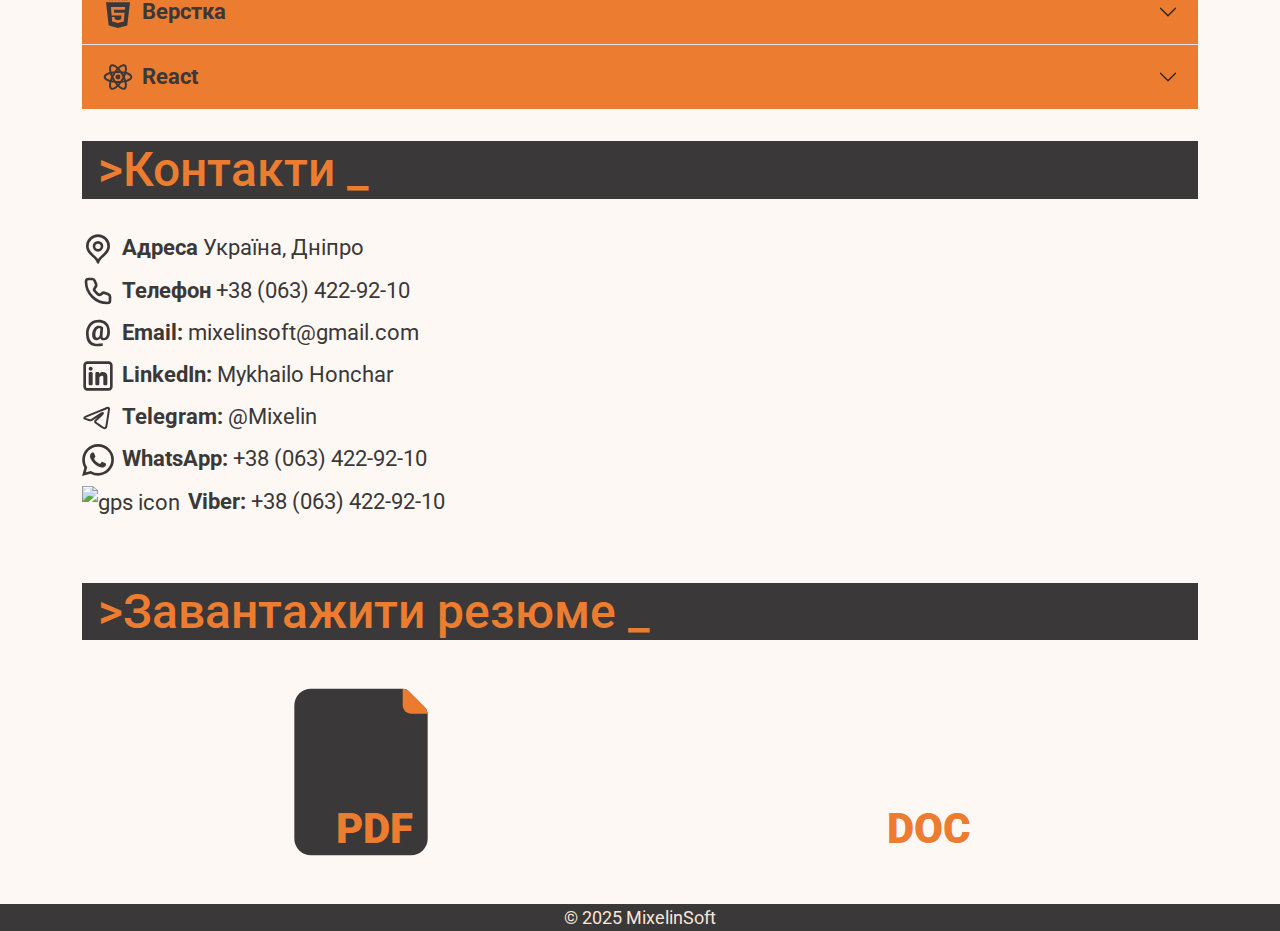
==== commit 580b0359: "add project details for MixelinSoft and enhance localization in data-localization.js" ====
--- a/index.html
+++ b/index.html
@@ -284,7 +284,7 @@
           </h2>
 
           <div class="accordion accordion-flush" id="accordion">
-            <!-- <div class="accordion-item">
+            <div class="accordion-item">
               <h2 class="accordion-header">
                 <button
                   class="accordion-button collapsed"
@@ -309,13 +309,39 @@
                 class="accordion-collapse collapse"
               >
                 <div class="accordion-body">
-                  Lorem ipsum dolor sit amet, consectetur adipisicing elit.
-                  Velit veniam architecto ea similique, praesentium fugiat
-                  soluta quidem quia. Velit voluptas cum id eum neque
-                  necessitatibus facilis. Qui doloremque fugiat vel.
+                  <ul class="projects-list">
+                    <li class="projects-list-item">
+                      <div class="project-link">
+                        <a
+                          href="https://mixelinsoft.netlify.app/"
+                          target="_blank"
+                        >
+                          <div class="project-icon">
+                            <img src="favicon/favicon-96x96.png" />
+                          </div>
+                          <div>MixelinSoft</div>
+                        </a>
+                      </div>
+
+                      <div class="project-description">
+                        <span data-text="projectMixelinsoftD"
+                          >Project description</span
+                        >
+                        <div class="project-technologies">
+                          <span
+                            class="project-technologies-title"
+                            data-text="projectTechnologies"
+                          >
+                            Tech stack
+                          </span>
+                          <span data-text="mixelinsoftT">Technologies</span>
+                        </div>
+                      </div>
+                    </li>
+                  </ul>
                 </div>
               </div>
-            </div> -->
+            </div>
 
             <div class="accordion accordion-flush" id="accordion">
               <div class="accordion-item">
